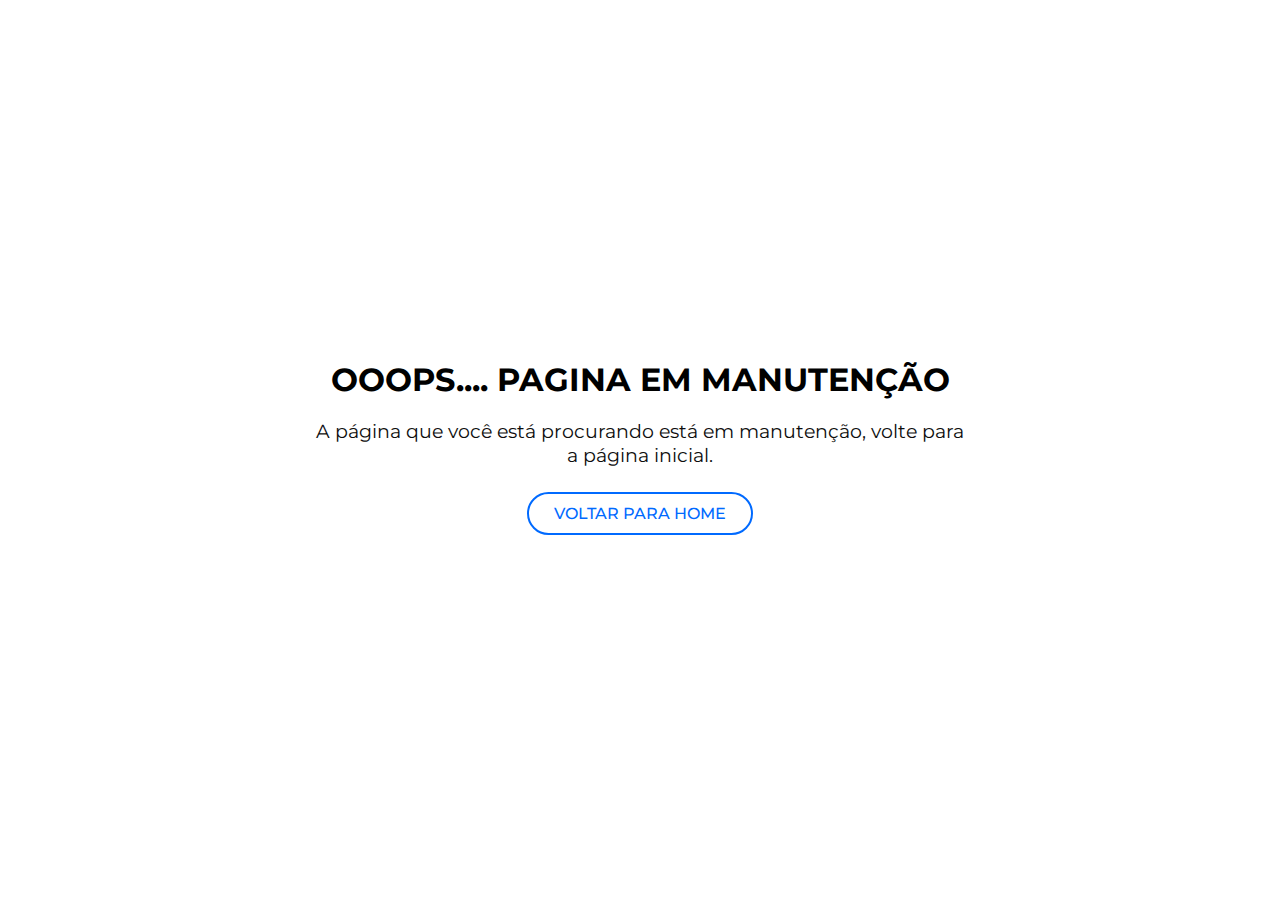
==== erro.html @ dd38e9f3 "Add files via upload" ====
<!DOCTYPE html>
<html lang="en">
  <link rel="stylesheet" href="erro.css">

<head>
  <meta charset="UTF-8">
  <meta http-equiv="X-UA-Compatible" content="IE=edge">
  <meta name="viewport" content="width=device-width, initial-scale=1.0">
  <title>Pagina em Manutenção</title>
  <link rel="stylesheet" href="./styles.css">
  <link href="https://fonts.googleapis.com/css2?family=Montserrat:ital,wght@0,100..900;1,100..900&display=swap" rel="stylesheet">
</head>

<body>
  <div id="error-page">

    <div class="content">
      <div class="header">
        <img src="img/error.gif" alt="">
      </div>
      <h4 data-text="Ooops.... Pagina em Manutenção">Ooops.... Pagina em Manutenção</h4>
      <p>A página que você está procurando está em manutenção, volte para a página inicial.</p>

      <div class="btns">
        <a href="index.html">Voltar para HOME</a>
      </div>
    </div>
  </div>
</body>

</html>
---- erro.css ----
* {
  margin: 0;
  padding: 0;
  box-sizing: border-box;
  font-family: 'Montserrat', sans-serif;
}
body{
  display: flex;
  justify-content: center;
  align-items: center;
  text-align: center;
  min-height: 100vh;
  background: #fff;
}
#error-page{
  position: relative;
  display: flex;
  justify-content: center;
  align-items: center;
  text-align: center;
}
#error-page .content{
  max-width: 650px;
  text-align: center;
}
#error-page .header img{
  width: 380px;
}
#error-page h4{
  position: relative;
  color: #000;
  font-size: 2em;
  text-transform: uppercase;
  margin-bottom: 20px;
}
#error-page h4::before{
  position: absolute;
  content: attr(data-text);
  top: 0;
  left: 0;
  right: 0;
  -webkit-background-clip: text;
  -webkit-text-fill-color: transparent;
}
#error-page p{
  font-size: 1.2em;
  color: #0d0d0d;
}
#error-page .btns{
  margin: 25px 0px;
  display: inline-flex;
}
#error-page .btns a{
  display: inline-block;
  text-decoration: none;
  padding: 10px 25px;
  border: 2px solid #006AFF;
  color: #006AFF;
  border-radius: 25px;
  font-weight: 500;
  margin: 0px 10px;
  text-transform: uppercase;
  transition: all 0.3s ease;
}
#error-page .btns a:hover{
  background: #006AFF;
  color: #fff;
}
---- styles.css ----
*{
    box-sizing: border-box;
    font-family: 'Montserrat', sans-serif;
    margin: 0;
    padding: 0;
    text-decoration: none;
}

header{
    background-color:#F5F7FA;
    display: flex;
    align-items: center;
    justify-content: space-evenly;
    border-bottom: 1.5px solid #303439;
}

header nav a{
    color: #303439;
    font-weight: 600;
    text-decoration: none;
    margin: 20px;
}

.imgLogo{
    width: 100;
    height: 93;
    display: block;
}

.buttonLogin{
    background-color: #ffffff2c;
    border-radius: 25px;
    border: none;
    color: #006AFF;
    padding: 5px 10px;
    cursor: pointer;
    margin-left: 20px;
    font-weight: 600;
}

.buttonCadastro{
    background-color: #006AFF;
    border-radius: 25px;
    border: none;
    color: #ffff;
    padding: 10px 10px;
    cursor: pointer;
    margin-right: 20px;
}

#home{
    display: flex;
    align-items: center;
    gap: 32px;
    /*topo, direita, baixo, esquerda*/
    position: relative;
    padding: 20px 60px 10px 60px;
    margin: 0px 80px 0 80px;
}

.buttonDemonstracao{
    font-size: 15px;
    background-color: #006AFF;
    border-radius: 25px;
    border: none;
    color: #ffff;
    padding: 15px 15px;
    cursor: pointer;
}

.buttonContato{
    font-size: 15px;
    background-color: #006AFF;
    border-radius: 25px;
    border: none;
    color: #ffff;
    padding: 15px 15px;
    cursor: pointer;
}

.tituloInicioMobiseg{
    text-align: justify;
    font-size: 60px;
    color: #006AFF;
    margin: 10px;
}

.tituloInicio{
    text-align: justify;
    font-size: 40px;
    color: #282828;
    margin: 10px;
}

.titulos {
    text-align: center;
    font-size: 40px;
    color: #191919;
    letter-spacing: 4px;
    margin: 20px;
    padding: 20px;
}

.titulossomos {
    text-align: center;
    font-size: 40px;
    color: #191919;
    letter-spacing: 4px;
    margin: 20px;
    padding: 20px;
}

.titulosdemo {
    text-align: center;
    font-size: 40px;
    color: #191919;
    letter-spacing: 4px;
    margin: 20px;
    padding: 50px 120px 50px 120px;
}

.paragrafo{
    line-height: 150%;
    margin-bottom: 32px;
    text-align: justify;
}

.img{
    width: 580;
    height: 580;
    display: block;
    margin: 0 auto;
}

.img2{
    width: 290;
    height: 290;
    display: block;
    margin: 0 auto;
}

.nossoProduto{
    display: flex;
    align-items: center;
    gap: 64px;
    padding: 20px 120px 10px 120px;
    margin: 0px 80px 0 80px;
}

#nossoObjetivo{
    align-items: center;
    gap: 64px;
    padding: 20px 120px 10px 120px;
    margin: 0px 80px 0 80px;
}

.boxCards{
    display: flex;
    align-items: center;
    gap: 32px;
    position: relative;
    display: flex;
    justify-content: center;
    padding: 60px 120px 10px 120px;
    margin: 0px 80px 0 80px;
}

.card {
    background-color: #F5F7FA;
    border-radius: 5px;
    transition: 0.3s;

    background-color: #F5F7FA;  
    border: 1px solid #ddd;
    border-radius: 8px;
    padding: 16px;  
    box-shadow: 0 2px 5px rgba(0, 0, 0, 0.1);
    transition: transform 0.3s;
}
  
.card:hover {
    box-shadow: 0 8px 16px 0 #006aff47;
    transform: translateY(-5px);
}
  
.container {
    display: grid;
    grid-template-columns: repeat(auto-fill, minmax(200px, 1fr));
    gap: 20px; /* Espaçamento entre os cards */
    padding: 20px;
}

.imgcard{
    width: 30%;
    padding: 0;
    display: block;
    margin: 0 auto;
}

.cardTitulo{
    text-align: center;
    font-size: 20px;
    color: #191919;
}

.cardParagrafo{
    text-align: center;
    font-size: 15px;
    color: #191919;

}

.suaSeguranca{
    display: flex;
    align-items: center;
    gap: 64px;
    padding: 20px 120px 10px 120px;
    margin: 0px 80px 0 80px;
}

.quemSomos{
    display: flex;
    align-items: center;
    gap: 64px;
    padding: 20px 120px 10px 120px;
    margin: 0px 80px 0 80px;
}

#demonstracao{
    align-items: center;
    gap: 64px;
    padding: 20px 120px 120px 120px;
    margin: 0px 80px 0 80px;
}

.buttonDemonstracaoBaixo{
    font-size: 15px;
    background-color: #006AFF;
    border-radius: 25px;
    border: none;
    color: #ffff;
    padding: 15px 15px;
    cursor: pointer;
    display: block;
    margin: 0 auto;
}

footer{
   background-color: #0837784a;
   display: flex;
   justify-content: space-between;
   gap: 80px;
   padding: 64px 80px;
} 

footer img,
footer .titulo{
    display: block;
    font-weight: 600;
    margin-bottom: 24px;
}

footer nav a{
    color: #263138;
    display: block;
    margin-bottom: 16px;
    text-decoration: none;
}

footer p{
    margin-bottom: 16px;
    max-width: 350px;
}

footer p a{
    color: #263138;
    text-decoration: none;
}

#copright{
    background-color: #263138;
    text-align: center;
    padding: 24px;
    color: #ffff;
}

#copright a{
    color:#ff9a6c;
}

/*.quemSomos, ------- Codigo para deixar o site resposivo
.nossoProduto, 
.suaSeguranca {
    flex-direction: column;
    gap: 10px;
    padding: 10px;
    text-align: center;
}
*/

@media (max-width: 320px) {

    header {
        flex-direction: column;
        padding: 10px;
    }


    #home {
        flex-direction: column;
        align-items: center;
        padding: 10px;
        margin: 0;
    }

    .tituloInicioMobiseg {
        font-size: 28px;
        text-align: center;
    }

    .tituloInicio {
        font-size: 22px;
        text-align: center;
    }

    .titulos,
    .titulossomos,
    .titulosdemo {
        font-size: 22px;
        letter-spacing: 1px;
    }

    /* Ajuste para "Nosso Produto" e "Sua Segurança" */
    .quemSomos,
    .nossoProduto, 
    .suaSeguranca {
        flex-direction: column;
        gap: 10px;
        padding: 10px;
        text-align: center; /* Centraliza os textos */
    }

    /* Outras regras de layout */
    .img,
    .img2 {
        width: 100%;
        height: auto;
    }

    .quemSomos,
    #nossoObjetivo,
    #demonstracao,
    .boxCards {
        flex-direction: column;
        gap: 10px;
        padding: 10px;
    }

    .container {
        grid-template-columns: 1fr;
        gap: 10px;
    }

    .imgcard {
        width: 80%;
    }

    .card {
        width: 100%;
    }

    footer {
        flex-direction: column;
        gap: 10px;
        padding: 20px 10px;
    }
}
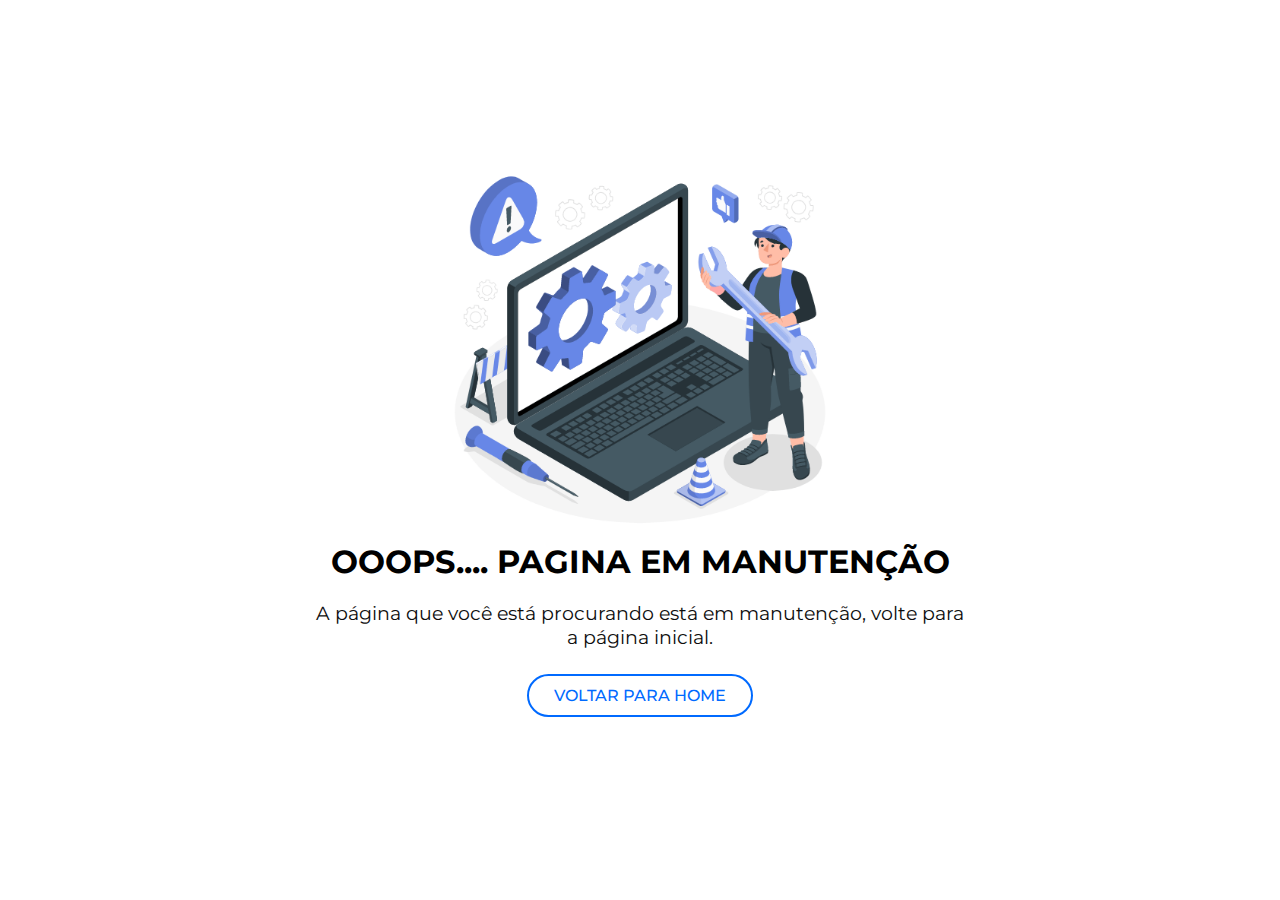
==== commit d4ac86e3: "Update erro.html" ====
--- a/erro.html
+++ b/erro.html
@@ -6,7 +6,8 @@
   <meta charset="UTF-8">
   <meta http-equiv="X-UA-Compatible" content="IE=edge">
   <meta name="viewport" content="width=device-width, initial-scale=1.0">
-  <title>Pagina em Manutenção</title>
+  <title>MobiSeg - Pagina em Manutenção</title>
+  <link rel="shortcut icon" type="imagex/png" href="./img/icon.png">
   <link rel="stylesheet" href="./styles.css">
   <link href="https://fonts.googleapis.com/css2?family=Montserrat:ital,wght@0,100..900;1,100..900&display=swap" rel="stylesheet">
 </head>
@@ -28,4 +29,4 @@
   </div>
 </body>
 
-</html>+</html>
--- a/styles.css
+++ b/styles.css
@@ -11,7 +11,7 @@
     display: flex;
     align-items: center;
     justify-content: space-evenly;
-    border-bottom: 1.5px solid #303439;
+    flex-wrap: wrap; /* Permite que os elementos se reorganizem em linhas se necessário */
 }
 
 header nav a{
@@ -234,45 +234,45 @@
 }
 
 .buttonDemonstracaoBaixo{
-    font-size: 15px;
-    background-color: #006AFF;
-    border-radius: 25px;
-    border: none;
-    color: #ffff;
-    padding: 15px 15px;
+    font-size: 18px;
+    background-color: #006AFF;
+    border-radius: 25px;
+    border: none;
+    color: #ffff;
+    padding: 20px 30px;
     cursor: pointer;
     display: block;
     margin: 0 auto;
 }
 
-footer{
-   background-color: #0837784a;
-   display: flex;
-   justify-content: space-between;
-   gap: 80px;
-   padding: 64px 80px;
-} 
-
-footer img,
-footer .titulo{
+footer {
+    background-color: #abc0dd4a;
+    display: flex;
+    justify-content: space-between;
+    gap: 80px;
+    padding: 34px 80px;
+    flex-wrap: wrap; /* Permite reorganização dos elementos */
+}
+
+footer .titulo {
     display: block;
     font-weight: 600;
     margin-bottom: 24px;
 }
 
-footer nav a{
+footer nav a {
     color: #263138;
     display: block;
     margin-bottom: 16px;
     text-decoration: none;
 }
 
-footer p{
+footer p {
     margin-bottom: 16px;
     max-width: 350px;
 }
 
-footer p a{
+footer p a {
     color: #263138;
     text-decoration: none;
 }
@@ -288,90 +288,46 @@
     color:#ff9a6c;
 }
 
-/*.quemSomos, ------- Codigo para deixar o site resposivo
-.nossoProduto, 
-.suaSeguranca {
-    flex-direction: column;
-    gap: 10px;
-    padding: 10px;
-    text-align: center;
-}
-*/
-
-@media (max-width: 320px) {
+@media (max-width: 390px) {
 
     header {
-        flex-direction: column;
-        padding: 10px;
-    }
-
-
-    #home {
-        flex-direction: column;
-        align-items: center;
-        padding: 10px;
-        margin: 0;
-    }
-
-    .tituloInicioMobiseg {
-        font-size: 28px;
-        text-align: center;
-    }
-
-    .tituloInicio {
-        font-size: 22px;
-        text-align: center;
-    }
-
-    .titulos,
-    .titulossomos,
-    .titulosdemo {
-        font-size: 22px;
-        letter-spacing: 1px;
-    }
-
-    /* Ajuste para "Nosso Produto" e "Sua Segurança" */
-    .quemSomos,
-    .nossoProduto, 
-    .suaSeguranca {
-        flex-direction: column;
-        gap: 10px;
-        padding: 10px;
-        text-align: center; /* Centraliza os textos */
-    }
-
-    /* Outras regras de layout */
-    .img,
-    .img2 {
-        width: 100%;
-        height: auto;
-    }
-
-    .quemSomos,
-    #nossoObjetivo,
-    #demonstracao,
-    .boxCards {
-        flex-direction: column;
-        gap: 10px;
-        padding: 10px;
-    }
-
-    .container {
-        grid-template-columns: 1fr;
-        gap: 10px;
-    }
-
-    .imgcard {
-        width: 80%;
-    }
-
-    .card {
-        width: 100%;
+        flex-direction: column; /* Reorganiza os elementos verticalmente */
+        justify-content: center;
+        padding: 20px;
+    }
+
+    header nav a {
+        margin: 10px 0; /* Reduz o espaço entre os links */
+        font-size: 14px; /* Ajusta o tamanho da fonte */
     }
 
     footer {
-        flex-direction: column;
-        gap: 10px;
-        padding: 20px 10px;
-    }
-}
+        flex-direction: column; /* Organiza os itens em uma coluna */
+        padding: 32px 20px; /* Reduz o padding */
+        gap: 20px; /* Reduz o espaço entre os elementos */
+    }
+
+    footer p {
+        max-width: 100%; /* Permite que o texto ocupe toda a largura disponível */
+        text-align: center; /* Centraliza o texto */
+    }
+
+    footer nav {
+        text-align: center; /* Centraliza os links de navegação */
+    }
+
+    footer img {
+        margin: 0 auto 16px auto; /* Centraliza a imagem */
+    }
+
+    footer nav a {
+        font-size: 14px; /* Reduz o tamanho da fonte para telas menores */
+    }
+}
+
+::-webkit-scrollbar{
+    width: 7px;
+    }
+::-webkit-scrollbar-thumb{
+    background-color: #006AFF;
+    }
